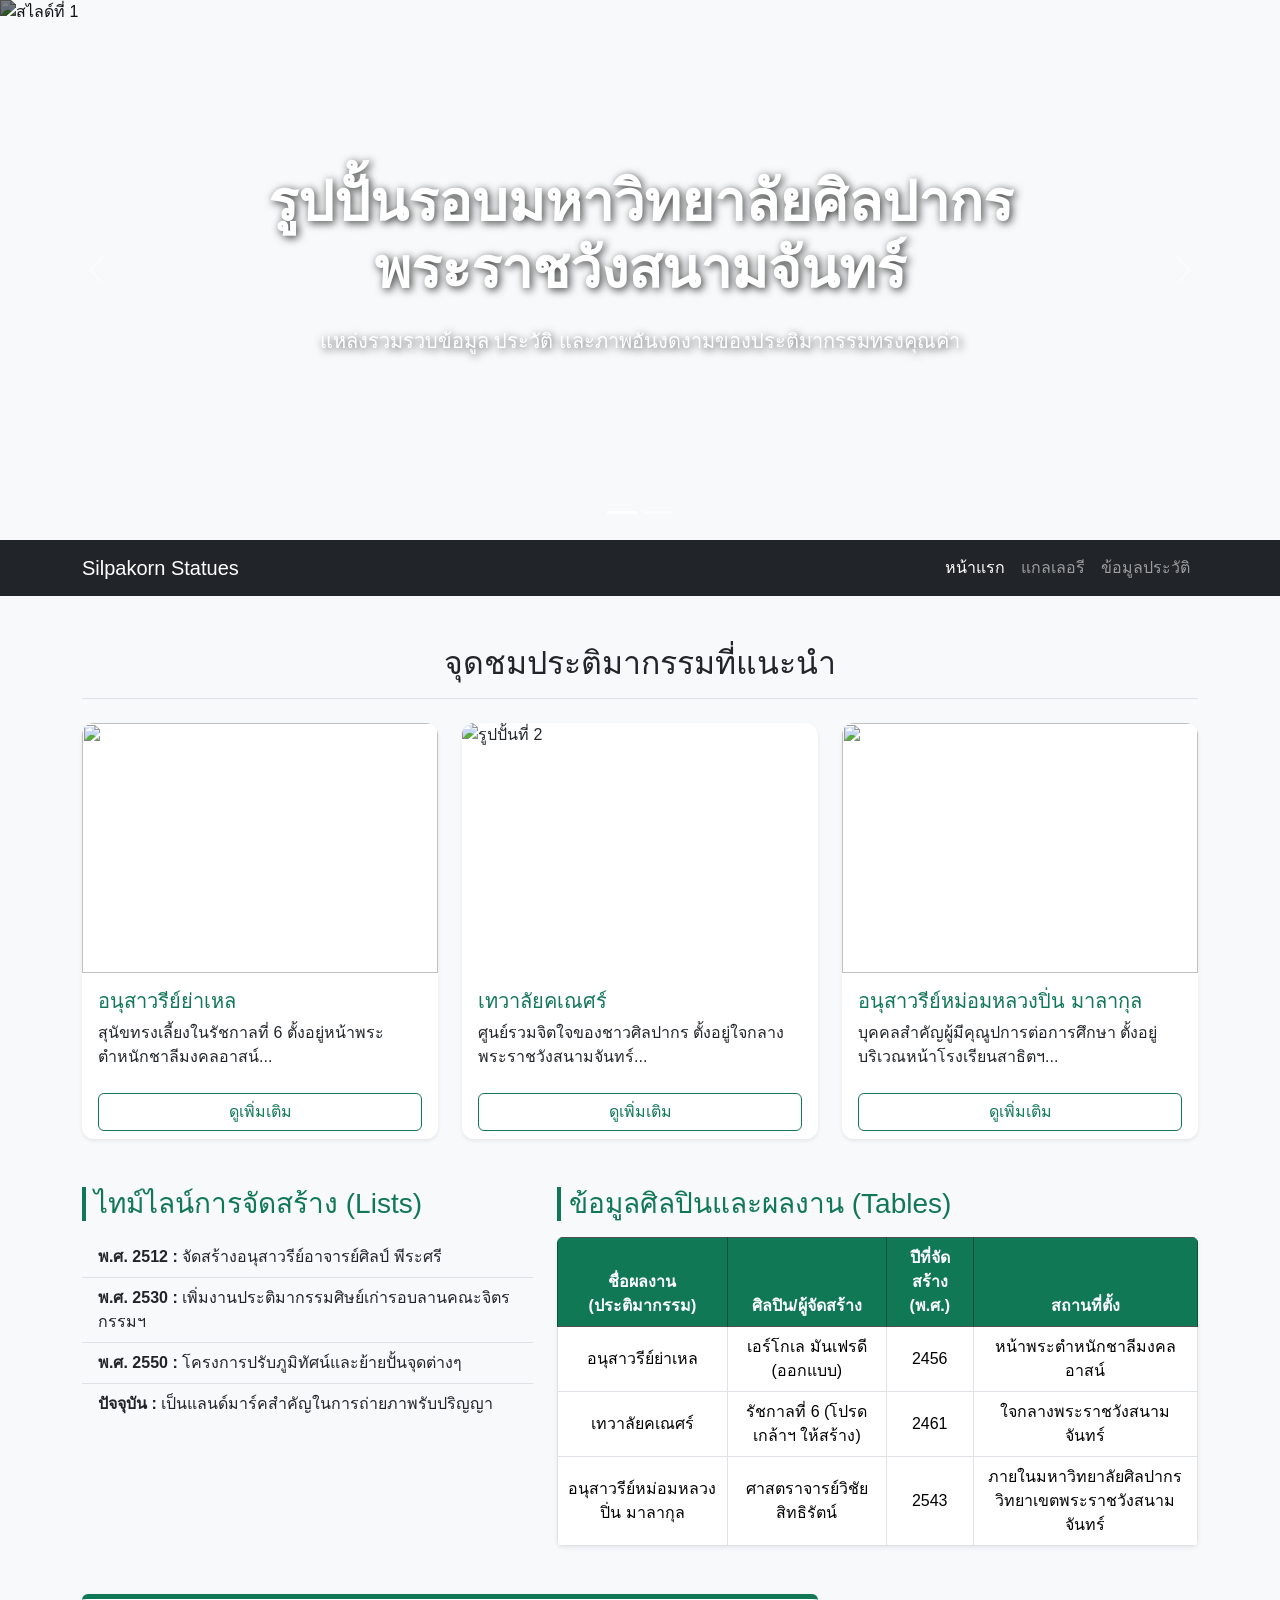
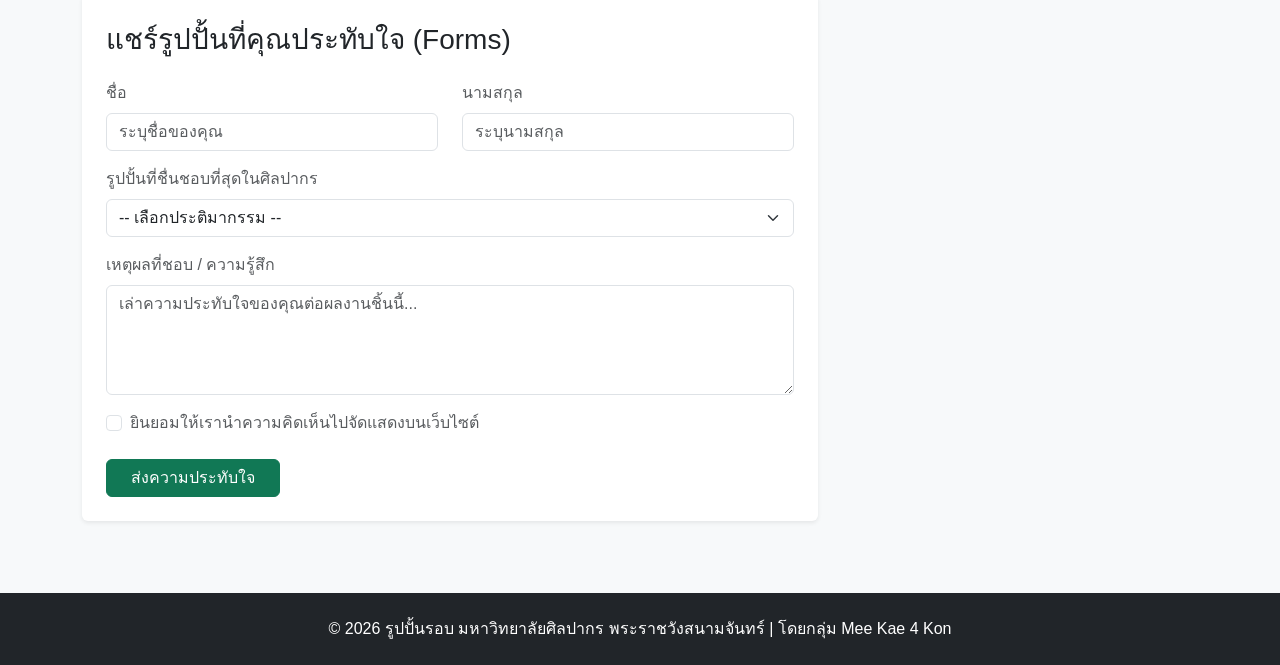
==== index.html @ 2ba01985 "Add files via upload" ====
<!DOCTYPE html>
                <html lang="th">
                <head>
                    <meta charset="UTF-8">
                    <meta name="viewport" content="width=device-width, initial-scale=1.0">
                    <title>รูปปั้นและประติมากรรมรอบมหาวิทยาลัยศิลปากร พระราชวังสนามจันทร์</title>
                    <link href="https://cdn.jsdelivr.net/npm/bootstrap@5.3.0/dist/css/bootstrap.min.css" rel="stylesheet">
                    <link rel="stylesheet" href="./css/style.css">
                </head>
                <body>

    <header class="hero-section">
        <div id="heroCarousel" class="carousel slide" data-bs-ride="carousel">
            <div class="carousel-indicators">
                <button type="button" data-bs-target="#heroCarousel" data-bs-slide-to="0" class="active" aria-current="true" aria-label="Slide 1"></button>
                <button type="button" data-bs-target="#heroCarousel" data-bs-slide-to="1" aria-label="Slide 2"></button>
            </div>
            <div class="carousel-inner">
                <div class="carousel-item active">
                    <img src="https://dev-app-bdt.su.ac.th/suadmin/assets/f7f8050e-ae4e-455f-9e15-f26399876c33" class="d-block w-100 hero-image" alt="สไลด์ที่ 1">
                    <div class="carousel-caption d-flex flex-column justify-content-center h-100">
                        <h1 class="display-4 fw-bold">รูปปั้นรอบมหาวิทยาลัยศิลปากร พระราชวังสนามจันทร์</h1>
                        <p class="lead mt-3">แหล่งรวมรวบข้อมูล ประวัติ และภาพอันงดงามของประติมากรรมทรงคุณค่า</p>
                    </div>
                </div>
                <div class="carousel-item">
                    <img src="https://dev-app-bdt.su.ac.th/suadmin/assets/13a26759-aa99-410a-9fe4-fd52c1cd1e56" class="d-block w-100 hero-image" alt="สไลด์ที่ 2">
                    <div class="carousel-caption d-flex flex-column justify-content-center h-100">
                        <h1 class="display-4 fw-bold">ประติมากรรมอันทรงคุณค่า</h1>
                        <p class="lead mt-3">ศูนย์รวมจิตใจและศิลปะที่สวยงามผ่านกาลเวลา</p>
                    </div>
                </div>
            </div>
            <button class="carousel-control-prev" type="button" data-bs-target="#heroCarousel" data-bs-slide="prev">
                <span class="carousel-control-prev-icon" aria-hidden="true"></span>
                <span class="visually-hidden">ก่อนหน้า</span>
            </button>
            <button class="carousel-control-next" type="button" data-bs-target="#heroCarousel" data-bs-slide="next">
                <span class="carousel-control-next-icon" aria-hidden="true"></span>
                <span class="visually-hidden">ถัดไป</span>
            </button>
        </div>
    </header>
                    <nav class="navbar navbar-expand-lg navbar-dark bg-dark sticky-top">

                        <div class="container">
                            <a class="navbar-brand" href="#">Silpakorn Statues</a>
                            <button class="navbar-toggler" type="button" data-bs-toggle="collapse" data-bs-toggle="navbarNav">
                                <span class="navbar-toggler-icon"></span>
                            </button>
                            <div class="collapse navbar-collapse" id="navbarNav">
                                <ul class="navbar-nav ms-auto">
                                    <li class="nav-item"><a class="nav-link active" href="#">หน้าแรก</a></li>
                                    <li class="nav-item"><a class="nav-link" href="#gallery">แกลเลอรี</a></li>
                                    <li class="nav-item"><a class="nav-link" href="#info">ข้อมูลประวัติ</a></li>
                                </ul>
                            </div>
                        </div>
                    </nav>

                    <main class="container my-5">   
                        <section id="gallery" class="mb-5">                          
                            <h2 class="text-center border-bottom pb-3 mb-4">จุดชมประติมากรรมที่แนะนำ</h2>
                            <div class="row g-4">
                                <article class="col-md-4">
                                    <div class="card h-100 shadow-sm">
                                        <img src="https://image.dogilike.com/shareimg/contentimg/2016/meaw/%E0%B9%80%E0%B8%A3%E0%B8%B7%E0%B9%88%E0%B8%AD%E0%B8%87%E0%B8%99%E0%B9%88%E0%B8%B2%E0%B8%A3%E0%B8%B9%E0%B9%89/K5/o_1a3l6fi0cqpvedt19sb1sig133d7.jpg"
                                            class="card-img-top" >
                                        <div class="card-body">
                                            <h5 class="card-title text-success">อนุสาวรีย์ย่าเหล</h5>
                                            <p class="card-text">สุนัขทรงเลี้ยงในรัชกาลที่ 6 ตั้งอยู่หน้าพระตำหนักชาลีมงคลอาสน์...</p>
                                        </div>
                                        <div class="card-footer bg-transparent border-top-0">
                                            <a href="./page/yele.html" class="btn btn-outline-success w-100">ดูเพิ่มเติม</a>
                                        </div>
                                    </div>
                                </article>

                                <article class="col-md-4">
                                    <div class="card h-100 shadow-sm">
                <img src="https://sompattanakongdee.wordpress.com/wp-content/uploads/2015/01/tt540180df1eedb.jpg"
                    class="card-img-top" alt="รูปปั้นที่ 2">
                                        <div class="card-body">
                                                        <h5 class="card-title text-success">เทวาลัยคเณศร์</h5>
                                            <p class="card-text">ศูนย์รวมจิตใจของชาวศิลปากร ตั้งอยู่ใจกลางพระราชวังสนามจันทร์...</p>
                                        </div>
                                        <div class="card-footer bg-transparent border-top-0">
                                            <a href="../webtech/page/teva.html" class="btn btn-outline-success w-100">ดูเพิ่มเติม</a>
                                        </div>
                                    </div>
                                </article>
                                <article class="col-md-4">
                                    <div class="card h-100 shadow-sm">
                                        <img src="https://snc.lib.su.ac.th/snclibblog/wp-content/uploads/2013/08/DSCF1757.jpg"
                                            class="card-img-top">
                                        <div class="card-body">
                                            <h5 class="card-title text-success">อนุสาวรีย์หม่อมหลวงปิ่น มาลากุล</h5>
                                            <p class="card-text">บุคคลสำคัญผู้มีคุณูปการต่อการศึกษา ตั้งอยู่บริเวณหน้าโรงเรียนสาธิตฯ...
                                            </p>
                                        </div>
                                        <div class="card-footer bg-transparent border-top-0">
                                            <a href="../webtech/page/page3.html" class="btn btn-outline-success w-100">ดูเพิ่มเติม</a>
                                        </div>
                                    </div>
                                </article>
                            </div>
                        </section>
                        <section id="info" class="mb-5">
                            <div class="row">

                                <div class="col-lg-5 mb-4 mb-lg-0">
                                    <h3 class="text-success border-start border-4 border-success ps-2">ไทม์ไลน์การจัดสร้าง (Lists)</h3>
                                    <ul class="list-group list-group-flush mt-3">
                                        <li class="list-group-item bg-transparent">
                                            <strong>พ.ศ. 2512 :</strong> จัดสร้างอนุสาวรีย์อาจารย์ศิลป์ พีระศรี
                                        </li>
                                        <li class="list-group-item bg-transparent">
                                            <strong>พ.ศ. 2530 :</strong> เพิ่มงานประติมากรรมศิษย์เก่ารอบลานคณะจิตรกรรมฯ
                                        </li>
                                        <li class="list-group-item bg-transparent">
                                            <strong>พ.ศ. 2550 :</strong> โครงการปรับภูมิทัศน์และย้ายปั้นจุดต่างๆ
                                        </li>
                                        <li class="list-group-item bg-transparent">
                                            <strong>ปัจจุบัน :</strong> เป็นแลนด์มาร์คสำคัญในการถ่ายภาพรับปริญญา
                                        </li>
                                    </ul>
                                </div>
                                <div class="col-lg-7">
                                    <h3 class="text-success border-start border-4 border-success ps-2">ข้อมูลศิลปินและผลงาน (Tables)
                                    </h3>
                                    <div class="table-responsive mt-3 shadow-sm rounded">
                                        <table class="table table-hover table-bordered mb-0 align-middle text-center">
                                            <thead class="table-dark">
                                                <tr>
                                                    <th>ชื่อผลงาน (ประติมากรรม)</th>
                                                    <th>ศิลปิน/ผู้จัดสร้าง</th>
                                                    <th>ปีที่จัดสร้าง (พ.ศ.)</th>
                                                    <th>สถานที่ตั้ง</th>
                                                </tr>
                                            </thead>
                                            <tbody>
                                                <tr>
                                                    <td>อนุสาวรีย์ย่าเหล</td>
                                                    <td>เอร์โกเล มันเฟรดี (ออกแบบ)</td>
                                                    <td>2456</td>
                                                    <td>หน้าพระตำหนักชาลีมงคลอาสน์</td>
                                                </tr>
                                                <tr>
                                                    <td>เทวาลัยคเณศร์</td>
                                                    <td>รัชกาลที่ 6 (โปรดเกล้าฯ ให้สร้าง)</td>
                                                    <td>2461</td>
                                                    <td>ใจกลางพระราชวังสนามจันทร์</td>
                                                </tr>
                                                <tr>
                                                    <td>อนุสาวรีย์หม่อมหลวงปิ่น มาลากุล</td>
                                                    <td>ศาสตราจารย์วิชัย สิทธิรัตน์</td>
                                                    <td>2543</td>
                                                    <td>ภายในมหาวิทยาลัยศิลปากร วิทยาเขตพระราชวังสนามจันทร์</td>
                                                </tr>
                                            </tbody>
                                        </table>
                                    </div>
                                </div>
                            </div>
                        </section>
                        <div class="row">
                            <div class="col-md-8 mb-4">
                                <section id="contact" class="p-4 bg-white rounded shadow-sm border-top border-5 border-success">
                                    <h3 class="mb-4">แชร์รูปปั้นที่คุณประทับใจ (Forms)</h3>
                                    <form action="success.html" method="GET">
                                        <div class="row">
                                            <div class="col-md-6 mb-3">
                                                <label for="firstName" class="form-label text-muted">ชื่อ</label>
                                                <input type="text" class="form-control" id="firstName" placeholder="ระบุชื่อของคุณ"
                                                    required>
                                            </div>
                                            <div class="col-md-6 mb-3">
                                                <label for="lastName" class="form-label text-muted">นามสกุล</label>
                                                <input type="text" class="form-control" id="lastName" placeholder="ระบุนามสกุล">
                                            </div>
                                        </div>

                                        <div class="mb-3">
                                            <label for="favStatue"
                                                class="form-label text-muted">รูปปั้นที่ชื่นชอบที่สุดในศิลปากร</label>
                                            <select class="form-select" id="favStatue">
                                                <option value="" selected disabled>-- เลือกประติมากรรม --</option>
                                                <option value="1">อนุสาวรีย์ย่าเหล</option>
                                                <option value="2">เทวาลัยคเณศร์</option>
                                                <option value="3">อนุสาวรีย์หม่อมหลวงปิ่น มาลากุล</option>
                                                <option value="other">อื่นๆ</option>
                                            </select>
                                        </div>

                                        <div class="mb-3">
                                            <label for="comments" class="form-label text-muted">เหตุผลที่ชอบ / ความรู้สึก</label>
                                            <textarea class="form-control" id="comments" rows="4"
                                                placeholder="เล่าความประทับใจของคุณต่อผลงานชิ้นนี้..."></textarea>
                                        </div>
                                        <div class="form-check mb-4">
                                            <input class="form-check-input" type="checkbox" value="" id="consentCheck" required>
                                            <label class="form-check-label text-muted" for="consentCheck">
                                                ยินยอมให้เรานำความคิดเห็นไปจัดแสดงบนเว็บไซต์
                                            </label>
                                        </div>
                                        <button type="submit" class="btn btn-success px-4">ส่งความประทับใจ</button>
                                    </form>
                                </section>
                            </div>
                            <aside class="col-md-4 mb-4">
                            </aside>

                        </div>

                    </main>
                    <footer class="bg-dark text-white text-center py-4 mt-5">
                        <div class="container">
                            <p class="mb-0">&copy; 2026 รูปปั้นรอบ มหาวิทยาลัยศิลปากร พระราชวังสนามจันทร์ | โดยกลุ่ม Mee Kae 4 Kon</p>
                        </div>
                    </footer>
                    <script src="https://cdn.jsdelivr.net/npm/bootstrap@5.3.0/dist/js/bootstrap.bundle.min.js"></script>
                </body>

                </html>
---- css/style.css ----
@import url('https://fonts.googleapis.com/css2?family=Prompt:ital,wght@0,100;0,200;0,300;0,400;0,500;0,600;0,700;0,800;0,900;1,100;1,200;1,300;1,400;1,500;1,600;1,700;1,800;1,900&display=swap');

body {
    font-family: 'Sarabun', sans-serif;
    background-color: #f7f9fa;
}

.hero-section {
    position: relative;
    padding: 0;
}

.hero-image {
    height: 60vh;
    min-height: 400px;
    object-fit: cover;
    filter: brightness(0.5);
}
.hero-section .carousel-caption {
    bottom: 0;
    top: 0;
    text-shadow: 2px 2px 8px rgba(0,0,0,0.8);
}

.card {
    transition: transform 0.3s ease-in-out, box-shadow 0.3s ease-in-out;
    border: none;
    border-radius: 12px;
    overflow: hidden;
}
.card:hover {
    transform: translateY(-8px);
    box-shadow: 0 15px 30px rgba(0, 0, 0, 0.15) !important;
}
.card-img-top {
    height: 250px;
    object-fit: cover;
}
.text-success {
    color: #117855 !important;
}

.bg-success {
    background-color: #117855 !important;
}

.btn-success {
    background-color: #117855;
    border-color: #117855;
}

.btn-success:hover {
    background-color: #0b5139;
    border-color: #0b5139;
}

.btn-outline-success {
    color: #117855;
    border-color: #117855;
}

.btn-outline-success:hover {
    background-color: #117855;
    color: #ffffff;
}

.border-success {
    border-color: #117855 !important;
}
.table-dark th {
    background-color: #117855 !important;
    border-color: #0b5139 !important;
}
aside>div {
    background-blend-mode: multiply;
}
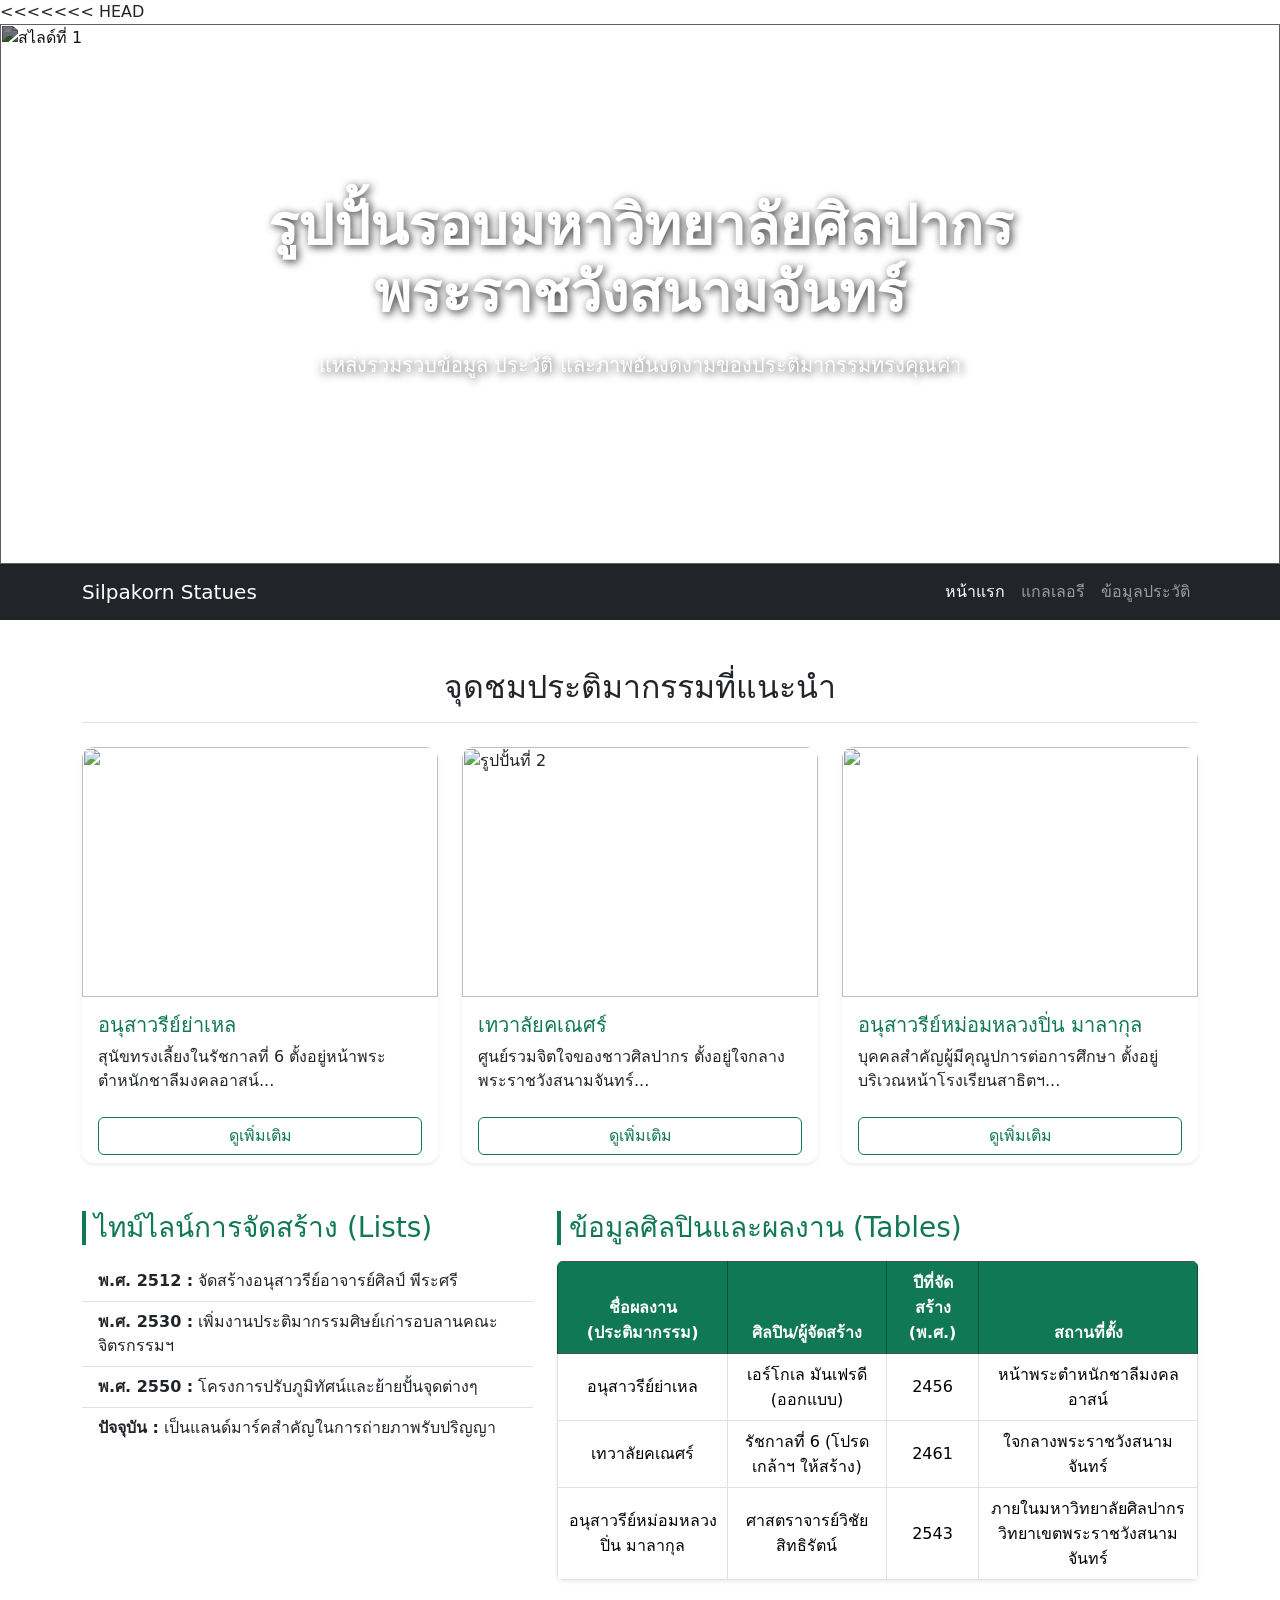
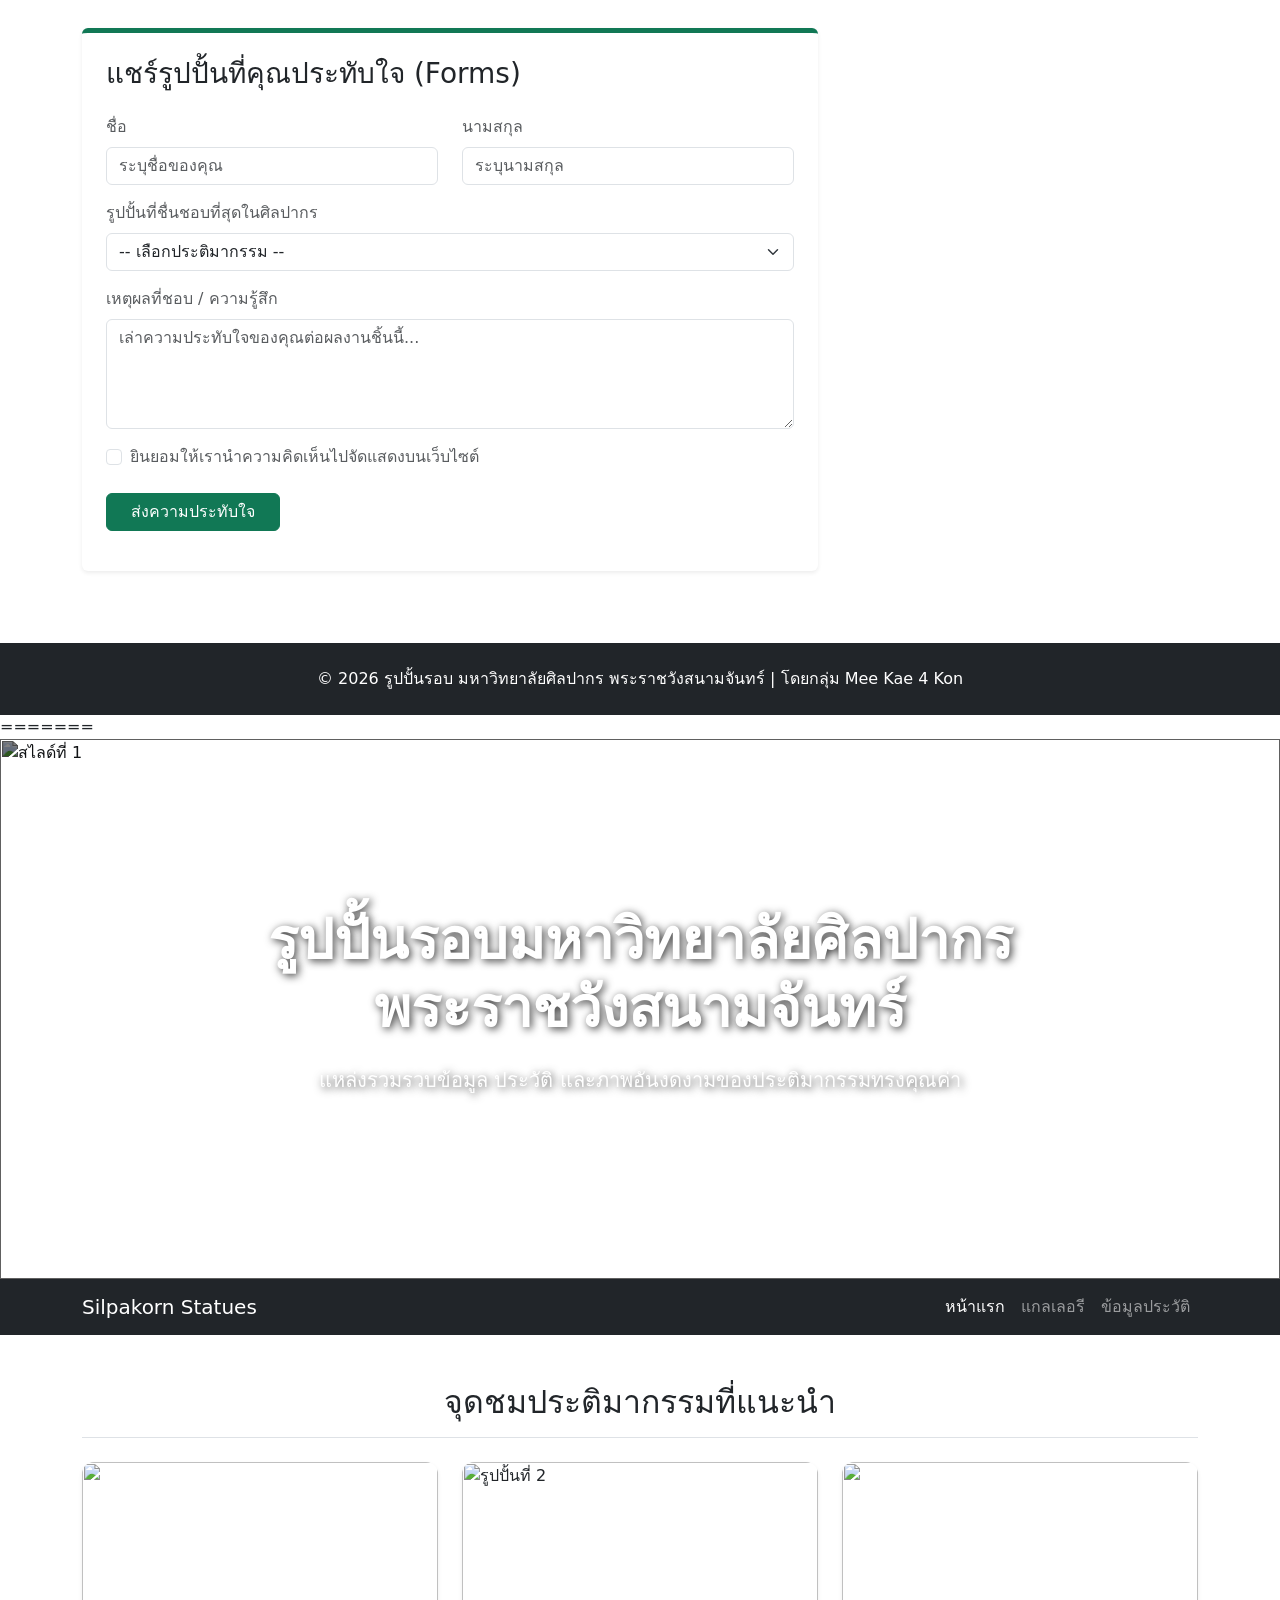
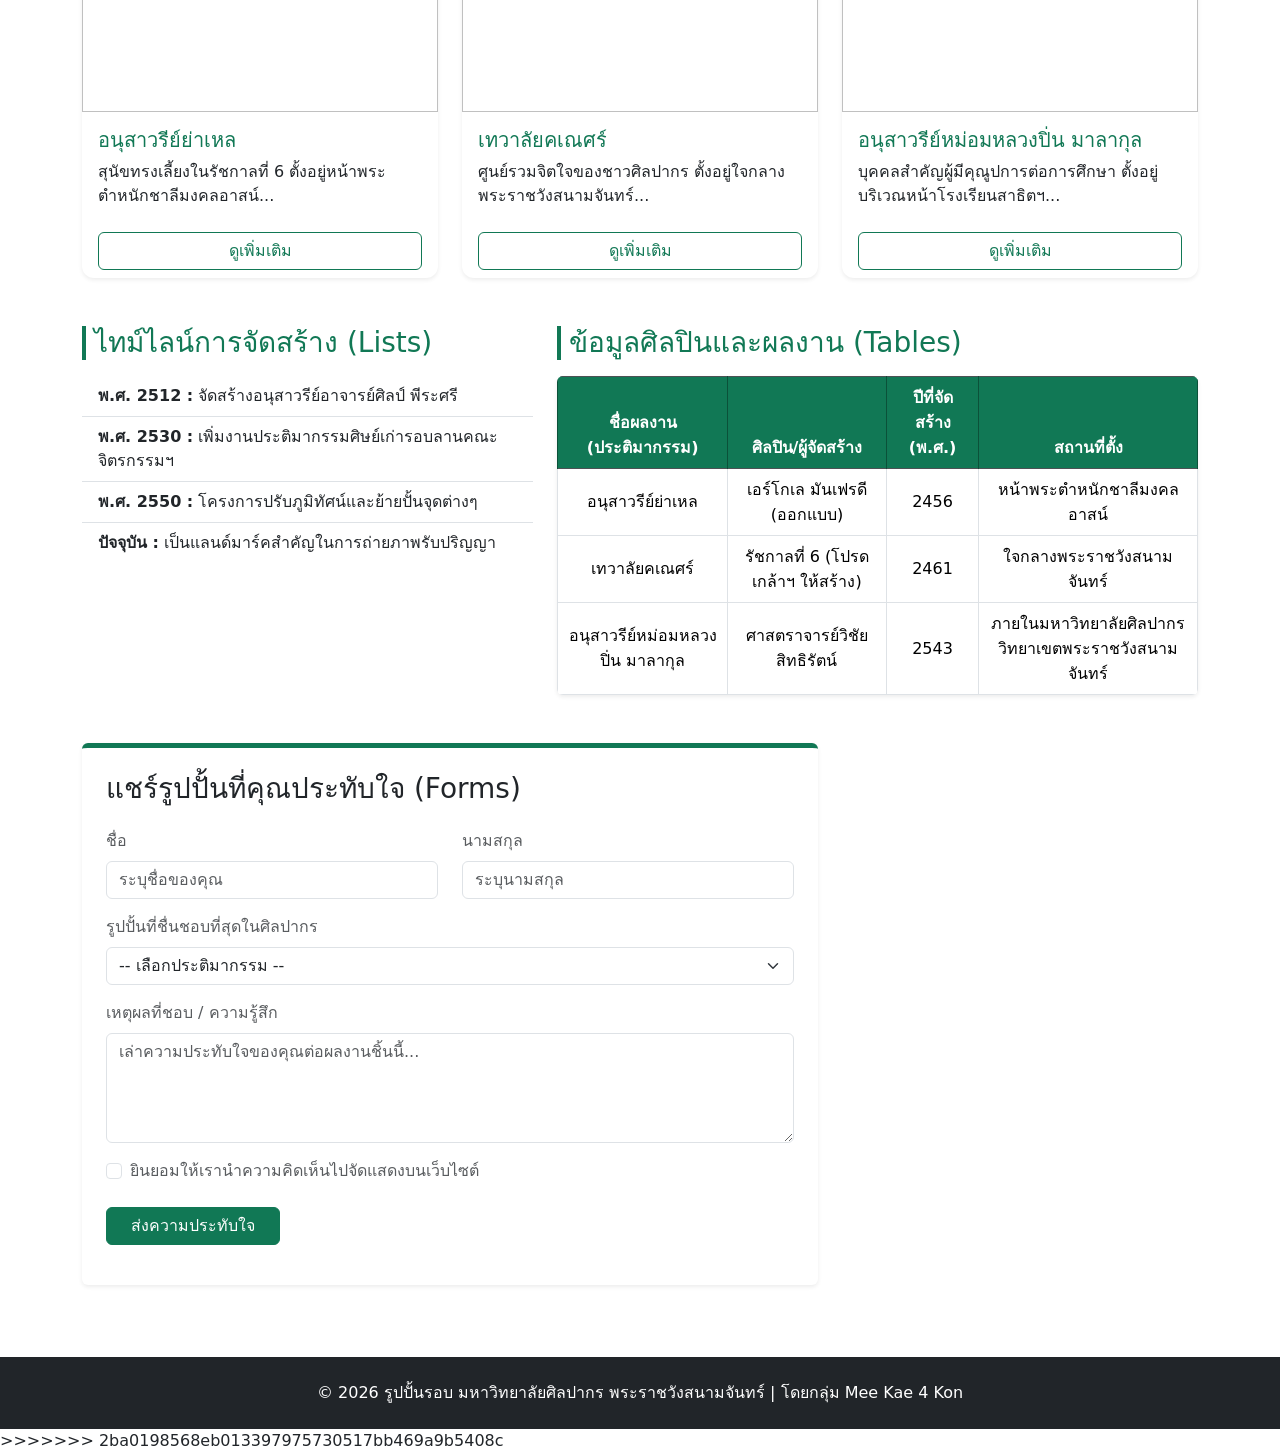
==== commit 3b04cce3: "Add files via upload" ====
--- a/index.html
+++ b/index.html
@@ -1,3 +1,224 @@
+<<<<<<< HEAD
+   <!DOCTYPE html>
+                <html lang="th">
+                <head>
+                    <meta charset="UTF-8">
+                    <meta name="viewport" content="width=device-width, initial-scale=1.0">
+                    <title>รูปปั้นและประติมากรรมรอบมหาวิทยาลัยศิลปากร พระราชวังสนามจันทร์</title>
+                    <link href="https://cdn.jsdelivr.net/npm/bootstrap@5.3.0/dist/css/bootstrap.min.css" rel="stylesheet">
+                    <link rel="stylesheet" href="./css/style.css">
+                </head>
+                <body>
+
+    <header class="hero-section">
+        <div id="heroCarousel" class="carousel slide" data-bs-ride="carousel">
+            <div class="carousel-indicators">
+                <button type="button" data-bs-target="#heroCarousel" data-bs-slide-to="0" class="active" aria-current="true" aria-label="Slide 1"></button>
+                <button type="button" data-bs-target="#heroCarousel" data-bs-slide-to="1" aria-label="Slide 2"></button>
+            </div>
+            <div class="carousel-inner">
+                <div class="carousel-item active">
+                    <img src="https://dev-app-bdt.su.ac.th/suadmin/assets/f7f8050e-ae4e-455f-9e15-f26399876c33" class="d-block w-100 hero-image" alt="สไลด์ที่ 1">
+                    <div class="carousel-caption d-flex flex-column justify-content-center h-100">
+                        <h1 class="display-4 fw-bold">รูปปั้นรอบมหาวิทยาลัยศิลปากร พระราชวังสนามจันทร์</h1>
+                        <p class="lead mt-3">แหล่งรวมรวบข้อมูล ประวัติ และภาพอันงดงามของประติมากรรมทรงคุณค่า</p>
+                    </div>
+                </div>
+                <div class="carousel-item">
+                    <img src="https://dev-app-bdt.su.ac.th/suadmin/assets/13a26759-aa99-410a-9fe4-fd52c1cd1e56" class="d-block w-100 hero-image" alt="สไลด์ที่ 2">
+                    <div class="carousel-caption d-flex flex-column justify-content-center h-100">
+                        <h1 class="display-4 fw-bold">ประติมากรรมอันทรงคุณค่า</h1>
+                        <p class="lead mt-3">ศูนย์รวมจิตใจและศิลปะที่สวยงามผ่านกาลเวลา</p>
+                    </div>
+                </div>
+            </div>
+            <button class="carousel-control-prev" type="button" data-bs-target="#heroCarousel" data-bs-slide="prev">
+                <span class="carousel-control-prev-icon" aria-hidden="true"></span>
+                <span class="visually-hidden">ก่อนหน้า</span>
+            </button>
+            <button class="carousel-control-next" type="button" data-bs-target="#heroCarousel" data-bs-slide="next">
+                <span class="carousel-control-next-icon" aria-hidden="true"></span>
+                <span class="visually-hidden">ถัดไป</span>
+            </button>
+        </div>
+    </header>
+                    <nav class="navbar navbar-expand-lg navbar-dark bg-dark sticky-top">
+
+                        <div class="container">
+                            <a class="navbar-brand" href="#">Silpakorn Statues</a>
+                            <button class="navbar-toggler" type="button" data-bs-toggle="collapse" data-bs-toggle="navbarNav">
+                                <span class="navbar-toggler-icon"></span>
+                            </button>
+                            <div class="collapse navbar-collapse" id="navbarNav">
+                                <ul class="navbar-nav ms-auto">
+                                    <li class="nav-item"><a class="nav-link active" href="#">หน้าแรก</a></li>
+                                    <li class="nav-item"><a class="nav-link" href="#gallery">แกลเลอรี</a></li>
+                                    <li class="nav-item"><a class="nav-link" href="#info">ข้อมูลประวัติ</a></li>
+                                </ul>
+                            </div>
+                        </div>
+                    </nav>
+
+                    <main class="container my-5">   
+                        <section id="gallery" class="mb-5">                          
+                            <h2 class="text-center border-bottom pb-3 mb-4">จุดชมประติมากรรมที่แนะนำ</h2>
+                            <div class="row g-4">
+                                <article class="col-md-4">
+                                    <div class="card h-100 shadow-sm">
+                                        <img src="https://image.dogilike.com/shareimg/contentimg/2016/meaw/%E0%B9%80%E0%B8%A3%E0%B8%B7%E0%B9%88%E0%B8%AD%E0%B8%87%E0%B8%99%E0%B9%88%E0%B8%B2%E0%B8%A3%E0%B8%B9%E0%B9%89/K5/o_1a3l6fi0cqpvedt19sb1sig133d7.jpg"
+                                            class="card-img-top" >
+                                        <div class="card-body">
+                                            <h5 class="card-title text-success">อนุสาวรีย์ย่าเหล</h5>
+                                            <p class="card-text">สุนัขทรงเลี้ยงในรัชกาลที่ 6 ตั้งอยู่หน้าพระตำหนักชาลีมงคลอาสน์...</p>
+                                        </div>
+                                        <div class="card-footer bg-transparent border-top-0">
+                                            <a href="./page/yele.html" class="btn btn-outline-success w-100">ดูเพิ่มเติม</a>
+                                        </div>
+                                    </div>
+                                </article>
+
+                                <article class="col-md-4">
+                                    <div class="card h-100 shadow-sm">
+                <img src="https://sompattanakongdee.wordpress.com/wp-content/uploads/2015/01/tt540180df1eedb.jpg"
+                    class="card-img-top" alt="รูปปั้นที่ 2">
+                                        <div class="card-body">
+                                                        <h5 class="card-title text-success">เทวาลัยคเณศร์</h5>
+                                            <p class="card-text">ศูนย์รวมจิตใจของชาวศิลปากร ตั้งอยู่ใจกลางพระราชวังสนามจันทร์...</p>
+                                        </div>
+                                        <div class="card-footer bg-transparent border-top-0">
+                                            <a href="https://nomklao680710805.vercel.app/" class="btn btn-outline-success w-100">ดูเพิ่มเติม</a>
+                                        </div>
+                                    </div>
+                                </article>
+                                <article class="col-md-4">
+                                    <div class="card h-100 shadow-sm">
+                                        <img src="https://snc.lib.su.ac.th/snclibblog/wp-content/uploads/2013/08/DSCF1757.jpg"
+                                            class="card-img-top">
+                                        <div class="card-body">
+                                            <h5 class="card-title text-success">อนุสาวรีย์หม่อมหลวงปิ่น มาลากุล</h5>
+                                            <p class="card-text">บุคคลสำคัญผู้มีคุณูปการต่อการศึกษา ตั้งอยู่บริเวณหน้าโรงเรียนสาธิตฯ...
+                                            </p>
+                                        </div>
+                                        <div class="card-footer bg-transparent border-top-0">
+                                            <a href="https://chitsanu.vercel.app/page/page3.html" class="btn btn-outline-success w-100">ดูเพิ่มเติม</a>
+                                        </div>
+                                    </div>
+                                </article>
+                            </div>
+                        </section>
+                        <section id="info" class="mb-5">
+                            <div class="row">
+
+                                <div class="col-lg-5 mb-4 mb-lg-0">
+                                    <h3 class="text-success border-start border-4 border-success ps-2">ไทม์ไลน์การจัดสร้าง (Lists)</h3>
+                                    <ul class="list-group list-group-flush mt-3">
+                                        <li class="list-group-item bg-transparent">
+                                            <strong>พ.ศ. 2512 :</strong> จัดสร้างอนุสาวรีย์อาจารย์ศิลป์ พีระศรี
+                                        </li>
+                                        <li class="list-group-item bg-transparent">
+                                            <strong>พ.ศ. 2530 :</strong> เพิ่มงานประติมากรรมศิษย์เก่ารอบลานคณะจิตรกรรมฯ
+                                        </li>
+                                        <li class="list-group-item bg-transparent">
+                                            <strong>พ.ศ. 2550 :</strong> โครงการปรับภูมิทัศน์และย้ายปั้นจุดต่างๆ
+                                        </li>
+                                        <li class="list-group-item bg-transparent">
+                                            <strong>ปัจจุบัน :</strong> เป็นแลนด์มาร์คสำคัญในการถ่ายภาพรับปริญญา
+                                        </li>
+                                    </ul>
+                                </div>
+                                <div class="col-lg-7">
+                                    <h3 class="text-success border-start border-4 border-success ps-2">ข้อมูลศิลปินและผลงาน (Tables)
+                                    </h3>
+                                    <div class="table-responsive mt-3 shadow-sm rounded">
+                                        <table class="table table-hover table-bordered mb-0 align-middle text-center">
+                                            <thead class="table-dark">
+                                                <tr>
+                                                    <th>ชื่อผลงาน (ประติมากรรม)</th>
+                                                    <th>ศิลปิน/ผู้จัดสร้าง</th>
+                                                    <th>ปีที่จัดสร้าง (พ.ศ.)</th>
+                                                    <th>สถานที่ตั้ง</th>
+                                                </tr>
+                                            </thead>
+                                            <tbody>
+                                                <tr>
+                                                    <td>อนุสาวรีย์ย่าเหล</td>
+                                                    <td>เอร์โกเล มันเฟรดี (ออกแบบ)</td>
+                                                    <td>2456</td>
+                                                    <td>หน้าพระตำหนักชาลีมงคลอาสน์</td>
+                                                </tr>
+                                                <tr>
+                                                    <td>เทวาลัยคเณศร์</td>
+                                                    <td>รัชกาลที่ 6 (โปรดเกล้าฯ ให้สร้าง)</td>
+                                                    <td>2461</td>
+                                                    <td>ใจกลางพระราชวังสนามจันทร์</td>
+                                                </tr>
+                                                <tr>
+                                                    <td>อนุสาวรีย์หม่อมหลวงปิ่น มาลากุล</td>
+                                                    <td>ศาสตราจารย์วิชัย สิทธิรัตน์</td>
+                                                    <td>2543</td>
+                                                    <td>ภายในมหาวิทยาลัยศิลปากร วิทยาเขตพระราชวังสนามจันทร์</td>
+                                                </tr>
+                                            </tbody>
+                                        </table>
+                                    </div>
+                                </div>
+                            </div>
+                        </section>
+                        <div class="row">
+                            <div class="col-md-8 mb-4">
+                                <section id="contact" class="p-4 bg-white rounded shadow-sm border-top border-5 border-success">
+                                    <h3 class="mb-4">แชร์รูปปั้นที่คุณประทับใจ (Forms)</h3>
+                                    <form action="https://680710192.vercel.app/success.html?" method="GET">
+                                        <div class="row">
+                                            <div class="col-md-6 mb-3">
+                                                <label for="firstName" class="form-label text-muted">ชื่อ</label>
+                                                <input type="text" class="form-control" id="firstName" placeholder="ระบุชื่อของคุณ"
+                                                    required>
+                                            </div>
+                                            <div class="col-md-6 mb-3">
+                                                <label for="lastName" class="form-label text-muted">นามสกุล</label>
+                                                <input type="text" class="form-control" id="lastName" placeholder="ระบุนามสกุล">
+                                            </div>
+                                        </div>
+
+                                        <div class="mb-3">
+                                            <label for="favStatue"
+                                                class="form-label text-muted">รูปปั้นที่ชื่นชอบที่สุดในศิลปากร</label>
+                                            <select class="form-select" id="favStatue">
+                                                <option value="" selected disabled>-- เลือกประติมากรรม --</option>
+                                                <option value="1">อนุสาวรีย์ย่าเหล</option>
+                                                <option value="2">เทวาลัยคเณศร์</option>
+                                                <option value="3">อนุสาวรีย์หม่อมหลวงปิ่น มาลากุล</option>
+                                                <option value="other">อื่นๆ</option>
+                                            </select>
+                                        </div>
+                                        <div class="mb-3">
+                                            <label for="comments" class="form-label text-muted">เหตุผลที่ชอบ / ความรู้สึก</label>
+                                            <textarea class="form-control" id="comments" rows="4"
+                                                placeholder="เล่าความประทับใจของคุณต่อผลงานชิ้นนี้..."></textarea>
+                                        </div>
+                                        <div class="form-check mb-4">
+                                            <input class="form-check-input" type="checkbox" value="" id="consentCheck" required>
+                                            <label class="form-check-label text-muted" for="consentCheck">
+                                                ยินยอมให้เรานำความคิดเห็นไปจัดแสดงบนเว็บไซต์
+                                            </label>
+                                        </div>
+                                        <button type="submit" class="btn btn-success px-4">ส่งความประทับใจ</button>
+                                    </form>
+                                </section>
+                            </div>
+                            <aside class="col-md-4 mb-4">
+                            </aside>
+                        </div>
+                    </main>
+                    <footer class="bg-dark text-white text-center py-4 mt-5">
+                        <div class="container">
+                            <p class="mb-0">&copy; 2026 รูปปั้นรอบ มหาวิทยาลัยศิลปากร พระราชวังสนามจันทร์ | โดยกลุ่ม Mee Kae 4 Kon</p>
+                        </div>
+                    </footer>
+                    <script src="https://cdn.jsdelivr.net/npm/bootstrap@5.3.0/dist/js/bootstrap.bundle.min.js"></script>
+                </body>
+=======
    <!DOCTYPE html>
                 <html lang="th">
                 <head>
@@ -221,4 +442,5 @@
                     <script src="https://cdn.jsdelivr.net/npm/bootstrap@5.3.0/dist/js/bootstrap.bundle.min.js"></script>
                 </body>
 
+>>>>>>> 2ba0198568eb013397975730517bb469a9b5408c
                 </html>
--- a/css/style.css
+++ b/css/style.css
@@ -1,3 +1,80 @@
+<<<<<<< HEAD
+@import url('https://fonts.googleapis.com/css2?family=Prompt:ital,wght@0,100;0,200;0,300;0,400;0,500;0,600;0,700;0,800;0,900;1,100;1,200;1,300;1,400;1,500;1,600;1,700;1,800;1,900&display=swap');
+
+body {
+    font-family: 'Sarabun', sans-serif;
+    background-color: #f7f9fa;
+}
+
+.hero-section {
+    position: relative;
+    padding: 0;
+}
+
+.hero-image {
+    height: 60vh;
+    min-height: 400px;
+    object-fit: cover;
+    filter: brightness(0.5);
+}
+.hero-section .carousel-caption {
+    bottom: 0;
+    top: 0;
+    text-shadow: 2px 2px 8px rgba(0,0,0,0.8);
+}
+
+.card {
+    transition: transform 0.3s ease-in-out, box-shadow 0.3s ease-in-out;
+    border: none;
+    border-radius: 12px;
+    overflow: hidden;
+}
+.card:hover {
+    transform: translateY(-8px);
+    box-shadow: 0 15px 30px rgba(0, 0, 0, 0.15) !important;
+}
+.card-img-top {
+    height: 250px;
+    object-fit: cover;
+}
+.text-success {
+    color: #117855 !important;
+}
+
+.bg-success {
+    background-color: #117855 !important;
+}
+
+.btn-success {
+    background-color: #117855;
+    border-color: #117855;
+}
+
+.btn-success:hover {
+    background-color: #0b5139;
+    border-color: #0b5139;
+}
+
+.btn-outline-success {
+    color: #117855;
+    border-color: #117855;
+}
+
+.btn-outline-success:hover {
+    background-color: #117855;
+    color: #ffffff;
+}
+
+.border-success {
+    border-color: #117855 !important;
+}
+.table-dark th {
+    background-color: #117855 !important;
+    border-color: #0b5139 !important;
+}
+aside>div {
+    background-blend-mode: multiply;
+=======
 @import url('https://fonts.googleapis.com/css2?family=Prompt:ital,wght@0,100;0,200;0,300;0,400;0,500;0,600;0,700;0,800;0,900;1,100;1,200;1,300;1,400;1,500;1,600;1,700;1,800;1,900&display=swap');
 
 body {
@@ -73,4 +150,5 @@
 }
 aside>div {
     background-blend-mode: multiply;
+>>>>>>> 2ba0198568eb013397975730517bb469a9b5408c
 }
--- a/css/style.css
+++ b/css/style.css
@@ -1,3 +1,80 @@
+<<<<<<< HEAD
+@import url('https://fonts.googleapis.com/css2?family=Prompt:ital,wght@0,100;0,200;0,300;0,400;0,500;0,600;0,700;0,800;0,900;1,100;1,200;1,300;1,400;1,500;1,600;1,700;1,800;1,900&display=swap');
+
+body {
+    font-family: 'Sarabun', sans-serif;
+    background-color: #f7f9fa;
+}
+
+.hero-section {
+    position: relative;
+    padding: 0;
+}
+
+.hero-image {
+    height: 60vh;
+    min-height: 400px;
+    object-fit: cover;
+    filter: brightness(0.5);
+}
+.hero-section .carousel-caption {
+    bottom: 0;
+    top: 0;
+    text-shadow: 2px 2px 8px rgba(0,0,0,0.8);
+}
+
+.card {
+    transition: transform 0.3s ease-in-out, box-shadow 0.3s ease-in-out;
+    border: none;
+    border-radius: 12px;
+    overflow: hidden;
+}
+.card:hover {
+    transform: translateY(-8px);
+    box-shadow: 0 15px 30px rgba(0, 0, 0, 0.15) !important;
+}
+.card-img-top {
+    height: 250px;
+    object-fit: cover;
+}
+.text-success {
+    color: #117855 !important;
+}
+
+.bg-success {
+    background-color: #117855 !important;
+}
+
+.btn-success {
+    background-color: #117855;
+    border-color: #117855;
+}
+
+.btn-success:hover {
+    background-color: #0b5139;
+    border-color: #0b5139;
+}
+
+.btn-outline-success {
+    color: #117855;
+    border-color: #117855;
+}
+
+.btn-outline-success:hover {
+    background-color: #117855;
+    color: #ffffff;
+}
+
+.border-success {
+    border-color: #117855 !important;
+}
+.table-dark th {
+    background-color: #117855 !important;
+    border-color: #0b5139 !important;
+}
+aside>div {
+    background-blend-mode: multiply;
+=======
 @import url('https://fonts.googleapis.com/css2?family=Prompt:ital,wght@0,100;0,200;0,300;0,400;0,500;0,600;0,700;0,800;0,900;1,100;1,200;1,300;1,400;1,500;1,600;1,700;1,800;1,900&display=swap');
 
 body {
@@ -73,4 +150,5 @@
 }
 aside>div {
     background-blend-mode: multiply;
+>>>>>>> 2ba0198568eb013397975730517bb469a9b5408c
 }
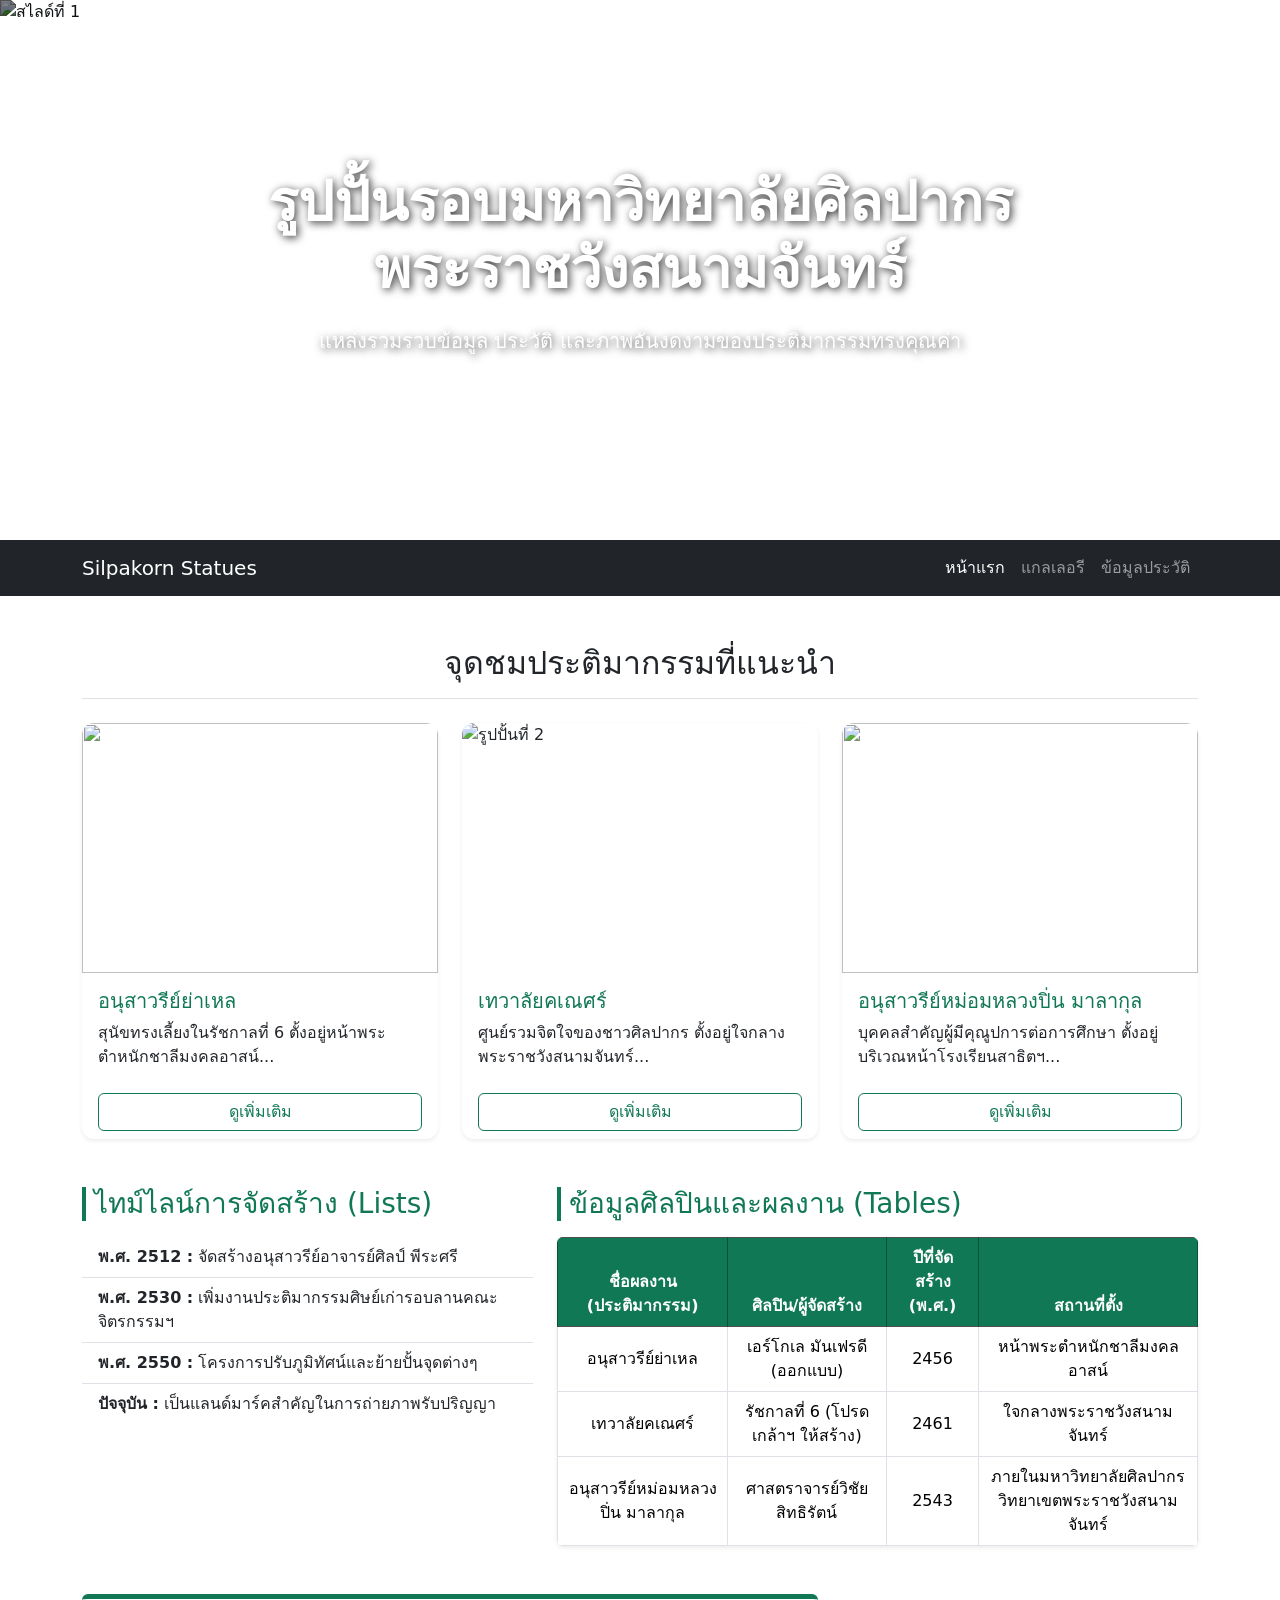
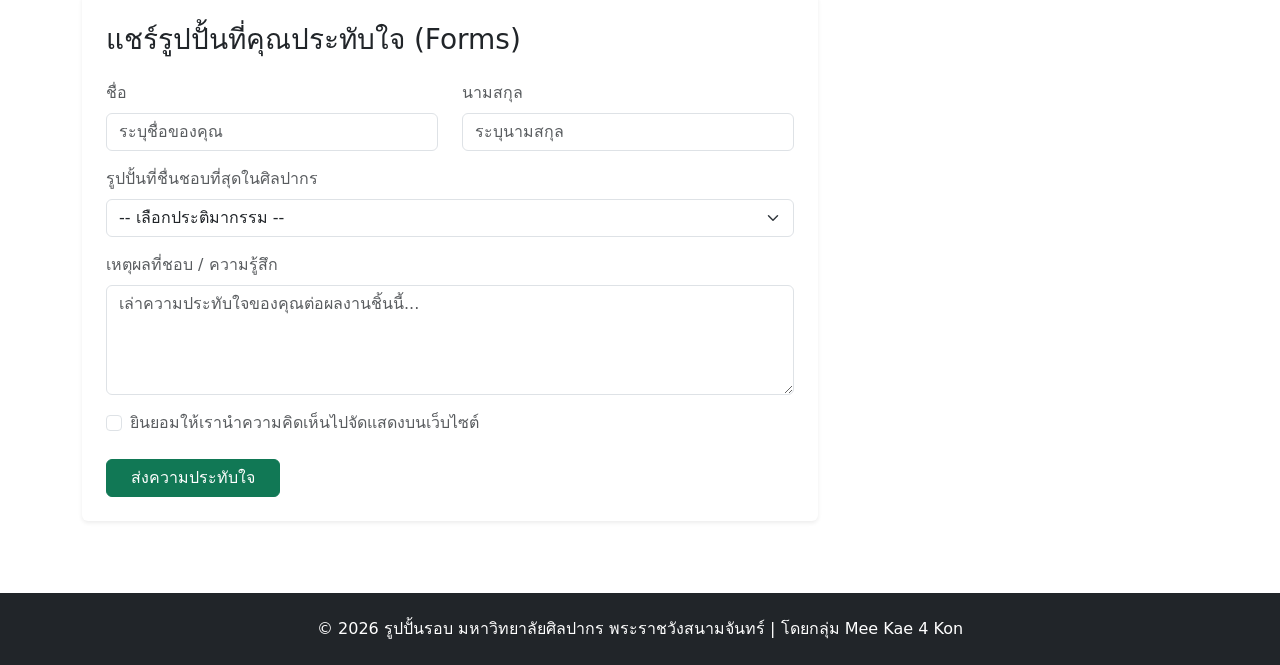
==== commit dd6d9133: "Update index.html" ====
--- a/index.html
+++ b/index.html
@@ -1,224 +1,3 @@
-<<<<<<< HEAD
-   <!DOCTYPE html>
-                <html lang="th">
-                <head>
-                    <meta charset="UTF-8">
-                    <meta name="viewport" content="width=device-width, initial-scale=1.0">
-                    <title>รูปปั้นและประติมากรรมรอบมหาวิทยาลัยศิลปากร พระราชวังสนามจันทร์</title>
-                    <link href="https://cdn.jsdelivr.net/npm/bootstrap@5.3.0/dist/css/bootstrap.min.css" rel="stylesheet">
-                    <link rel="stylesheet" href="./css/style.css">
-                </head>
-                <body>
-
-    <header class="hero-section">
-        <div id="heroCarousel" class="carousel slide" data-bs-ride="carousel">
-            <div class="carousel-indicators">
-                <button type="button" data-bs-target="#heroCarousel" data-bs-slide-to="0" class="active" aria-current="true" aria-label="Slide 1"></button>
-                <button type="button" data-bs-target="#heroCarousel" data-bs-slide-to="1" aria-label="Slide 2"></button>
-            </div>
-            <div class="carousel-inner">
-                <div class="carousel-item active">
-                    <img src="https://dev-app-bdt.su.ac.th/suadmin/assets/f7f8050e-ae4e-455f-9e15-f26399876c33" class="d-block w-100 hero-image" alt="สไลด์ที่ 1">
-                    <div class="carousel-caption d-flex flex-column justify-content-center h-100">
-                        <h1 class="display-4 fw-bold">รูปปั้นรอบมหาวิทยาลัยศิลปากร พระราชวังสนามจันทร์</h1>
-                        <p class="lead mt-3">แหล่งรวมรวบข้อมูล ประวัติ และภาพอันงดงามของประติมากรรมทรงคุณค่า</p>
-                    </div>
-                </div>
-                <div class="carousel-item">
-                    <img src="https://dev-app-bdt.su.ac.th/suadmin/assets/13a26759-aa99-410a-9fe4-fd52c1cd1e56" class="d-block w-100 hero-image" alt="สไลด์ที่ 2">
-                    <div class="carousel-caption d-flex flex-column justify-content-center h-100">
-                        <h1 class="display-4 fw-bold">ประติมากรรมอันทรงคุณค่า</h1>
-                        <p class="lead mt-3">ศูนย์รวมจิตใจและศิลปะที่สวยงามผ่านกาลเวลา</p>
-                    </div>
-                </div>
-            </div>
-            <button class="carousel-control-prev" type="button" data-bs-target="#heroCarousel" data-bs-slide="prev">
-                <span class="carousel-control-prev-icon" aria-hidden="true"></span>
-                <span class="visually-hidden">ก่อนหน้า</span>
-            </button>
-            <button class="carousel-control-next" type="button" data-bs-target="#heroCarousel" data-bs-slide="next">
-                <span class="carousel-control-next-icon" aria-hidden="true"></span>
-                <span class="visually-hidden">ถัดไป</span>
-            </button>
-        </div>
-    </header>
-                    <nav class="navbar navbar-expand-lg navbar-dark bg-dark sticky-top">
-
-                        <div class="container">
-                            <a class="navbar-brand" href="#">Silpakorn Statues</a>
-                            <button class="navbar-toggler" type="button" data-bs-toggle="collapse" data-bs-toggle="navbarNav">
-                                <span class="navbar-toggler-icon"></span>
-                            </button>
-                            <div class="collapse navbar-collapse" id="navbarNav">
-                                <ul class="navbar-nav ms-auto">
-                                    <li class="nav-item"><a class="nav-link active" href="#">หน้าแรก</a></li>
-                                    <li class="nav-item"><a class="nav-link" href="#gallery">แกลเลอรี</a></li>
-                                    <li class="nav-item"><a class="nav-link" href="#info">ข้อมูลประวัติ</a></li>
-                                </ul>
-                            </div>
-                        </div>
-                    </nav>
-
-                    <main class="container my-5">   
-                        <section id="gallery" class="mb-5">                          
-                            <h2 class="text-center border-bottom pb-3 mb-4">จุดชมประติมากรรมที่แนะนำ</h2>
-                            <div class="row g-4">
-                                <article class="col-md-4">
-                                    <div class="card h-100 shadow-sm">
-                                        <img src="https://image.dogilike.com/shareimg/contentimg/2016/meaw/%E0%B9%80%E0%B8%A3%E0%B8%B7%E0%B9%88%E0%B8%AD%E0%B8%87%E0%B8%99%E0%B9%88%E0%B8%B2%E0%B8%A3%E0%B8%B9%E0%B9%89/K5/o_1a3l6fi0cqpvedt19sb1sig133d7.jpg"
-                                            class="card-img-top" >
-                                        <div class="card-body">
-                                            <h5 class="card-title text-success">อนุสาวรีย์ย่าเหล</h5>
-                                            <p class="card-text">สุนัขทรงเลี้ยงในรัชกาลที่ 6 ตั้งอยู่หน้าพระตำหนักชาลีมงคลอาสน์...</p>
-                                        </div>
-                                        <div class="card-footer bg-transparent border-top-0">
-                                            <a href="./page/yele.html" class="btn btn-outline-success w-100">ดูเพิ่มเติม</a>
-                                        </div>
-                                    </div>
-                                </article>
-
-                                <article class="col-md-4">
-                                    <div class="card h-100 shadow-sm">
-                <img src="https://sompattanakongdee.wordpress.com/wp-content/uploads/2015/01/tt540180df1eedb.jpg"
-                    class="card-img-top" alt="รูปปั้นที่ 2">
-                                        <div class="card-body">
-                                                        <h5 class="card-title text-success">เทวาลัยคเณศร์</h5>
-                                            <p class="card-text">ศูนย์รวมจิตใจของชาวศิลปากร ตั้งอยู่ใจกลางพระราชวังสนามจันทร์...</p>
-                                        </div>
-                                        <div class="card-footer bg-transparent border-top-0">
-                                            <a href="https://nomklao680710805.vercel.app/" class="btn btn-outline-success w-100">ดูเพิ่มเติม</a>
-                                        </div>
-                                    </div>
-                                </article>
-                                <article class="col-md-4">
-                                    <div class="card h-100 shadow-sm">
-                                        <img src="https://snc.lib.su.ac.th/snclibblog/wp-content/uploads/2013/08/DSCF1757.jpg"
-                                            class="card-img-top">
-                                        <div class="card-body">
-                                            <h5 class="card-title text-success">อนุสาวรีย์หม่อมหลวงปิ่น มาลากุล</h5>
-                                            <p class="card-text">บุคคลสำคัญผู้มีคุณูปการต่อการศึกษา ตั้งอยู่บริเวณหน้าโรงเรียนสาธิตฯ...
-                                            </p>
-                                        </div>
-                                        <div class="card-footer bg-transparent border-top-0">
-                                            <a href="https://chitsanu.vercel.app/page/page3.html" class="btn btn-outline-success w-100">ดูเพิ่มเติม</a>
-                                        </div>
-                                    </div>
-                                </article>
-                            </div>
-                        </section>
-                        <section id="info" class="mb-5">
-                            <div class="row">
-
-                                <div class="col-lg-5 mb-4 mb-lg-0">
-                                    <h3 class="text-success border-start border-4 border-success ps-2">ไทม์ไลน์การจัดสร้าง (Lists)</h3>
-                                    <ul class="list-group list-group-flush mt-3">
-                                        <li class="list-group-item bg-transparent">
-                                            <strong>พ.ศ. 2512 :</strong> จัดสร้างอนุสาวรีย์อาจารย์ศิลป์ พีระศรี
-                                        </li>
-                                        <li class="list-group-item bg-transparent">
-                                            <strong>พ.ศ. 2530 :</strong> เพิ่มงานประติมากรรมศิษย์เก่ารอบลานคณะจิตรกรรมฯ
-                                        </li>
-                                        <li class="list-group-item bg-transparent">
-                                            <strong>พ.ศ. 2550 :</strong> โครงการปรับภูมิทัศน์และย้ายปั้นจุดต่างๆ
-                                        </li>
-                                        <li class="list-group-item bg-transparent">
-                                            <strong>ปัจจุบัน :</strong> เป็นแลนด์มาร์คสำคัญในการถ่ายภาพรับปริญญา
-                                        </li>
-                                    </ul>
-                                </div>
-                                <div class="col-lg-7">
-                                    <h3 class="text-success border-start border-4 border-success ps-2">ข้อมูลศิลปินและผลงาน (Tables)
-                                    </h3>
-                                    <div class="table-responsive mt-3 shadow-sm rounded">
-                                        <table class="table table-hover table-bordered mb-0 align-middle text-center">
-                                            <thead class="table-dark">
-                                                <tr>
-                                                    <th>ชื่อผลงาน (ประติมากรรม)</th>
-                                                    <th>ศิลปิน/ผู้จัดสร้าง</th>
-                                                    <th>ปีที่จัดสร้าง (พ.ศ.)</th>
-                                                    <th>สถานที่ตั้ง</th>
-                                                </tr>
-                                            </thead>
-                                            <tbody>
-                                                <tr>
-                                                    <td>อนุสาวรีย์ย่าเหล</td>
-                                                    <td>เอร์โกเล มันเฟรดี (ออกแบบ)</td>
-                                                    <td>2456</td>
-                                                    <td>หน้าพระตำหนักชาลีมงคลอาสน์</td>
-                                                </tr>
-                                                <tr>
-                                                    <td>เทวาลัยคเณศร์</td>
-                                                    <td>รัชกาลที่ 6 (โปรดเกล้าฯ ให้สร้าง)</td>
-                                                    <td>2461</td>
-                                                    <td>ใจกลางพระราชวังสนามจันทร์</td>
-                                                </tr>
-                                                <tr>
-                                                    <td>อนุสาวรีย์หม่อมหลวงปิ่น มาลากุล</td>
-                                                    <td>ศาสตราจารย์วิชัย สิทธิรัตน์</td>
-                                                    <td>2543</td>
-                                                    <td>ภายในมหาวิทยาลัยศิลปากร วิทยาเขตพระราชวังสนามจันทร์</td>
-                                                </tr>
-                                            </tbody>
-                                        </table>
-                                    </div>
-                                </div>
-                            </div>
-                        </section>
-                        <div class="row">
-                            <div class="col-md-8 mb-4">
-                                <section id="contact" class="p-4 bg-white rounded shadow-sm border-top border-5 border-success">
-                                    <h3 class="mb-4">แชร์รูปปั้นที่คุณประทับใจ (Forms)</h3>
-                                    <form action="https://680710192.vercel.app/success.html?" method="GET">
-                                        <div class="row">
-                                            <div class="col-md-6 mb-3">
-                                                <label for="firstName" class="form-label text-muted">ชื่อ</label>
-                                                <input type="text" class="form-control" id="firstName" placeholder="ระบุชื่อของคุณ"
-                                                    required>
-                                            </div>
-                                            <div class="col-md-6 mb-3">
-                                                <label for="lastName" class="form-label text-muted">นามสกุล</label>
-                                                <input type="text" class="form-control" id="lastName" placeholder="ระบุนามสกุล">
-                                            </div>
-                                        </div>
-
-                                        <div class="mb-3">
-                                            <label for="favStatue"
-                                                class="form-label text-muted">รูปปั้นที่ชื่นชอบที่สุดในศิลปากร</label>
-                                            <select class="form-select" id="favStatue">
-                                                <option value="" selected disabled>-- เลือกประติมากรรม --</option>
-                                                <option value="1">อนุสาวรีย์ย่าเหล</option>
-                                                <option value="2">เทวาลัยคเณศร์</option>
-                                                <option value="3">อนุสาวรีย์หม่อมหลวงปิ่น มาลากุล</option>
-                                                <option value="other">อื่นๆ</option>
-                                            </select>
-                                        </div>
-                                        <div class="mb-3">
-                                            <label for="comments" class="form-label text-muted">เหตุผลที่ชอบ / ความรู้สึก</label>
-                                            <textarea class="form-control" id="comments" rows="4"
-                                                placeholder="เล่าความประทับใจของคุณต่อผลงานชิ้นนี้..."></textarea>
-                                        </div>
-                                        <div class="form-check mb-4">
-                                            <input class="form-check-input" type="checkbox" value="" id="consentCheck" required>
-                                            <label class="form-check-label text-muted" for="consentCheck">
-                                                ยินยอมให้เรานำความคิดเห็นไปจัดแสดงบนเว็บไซต์
-                                            </label>
-                                        </div>
-                                        <button type="submit" class="btn btn-success px-4">ส่งความประทับใจ</button>
-                                    </form>
-                                </section>
-                            </div>
-                            <aside class="col-md-4 mb-4">
-                            </aside>
-                        </div>
-                    </main>
-                    <footer class="bg-dark text-white text-center py-4 mt-5">
-                        <div class="container">
-                            <p class="mb-0">&copy; 2026 รูปปั้นรอบ มหาวิทยาลัยศิลปากร พระราชวังสนามจันทร์ | โดยกลุ่ม Mee Kae 4 Kon</p>
-                        </div>
-                    </footer>
-                    <script src="https://cdn.jsdelivr.net/npm/bootstrap@5.3.0/dist/js/bootstrap.bundle.min.js"></script>
-                </body>
-=======
    <!DOCTYPE html>
                 <html lang="th">
                 <head>
@@ -306,7 +85,7 @@
                                             <p class="card-text">ศูนย์รวมจิตใจของชาวศิลปากร ตั้งอยู่ใจกลางพระราชวังสนามจันทร์...</p>
                                         </div>
                                         <div class="card-footer bg-transparent border-top-0">
-                                            <a href="../webtech/page/teva.html" class="btn btn-outline-success w-100">ดูเพิ่มเติม</a>
+                                            <a href="https://nomklao680710805.vercel.app/" class="btn btn-outline-success w-100">ดูเพิ่มเติม</a>
                                         </div>
                                     </div>
                                 </article>
@@ -320,7 +99,7 @@
                                             </p>
                                         </div>
                                         <div class="card-footer bg-transparent border-top-0">
-                                            <a href="../webtech/page/page3.html" class="btn btn-outline-success w-100">ดูเพิ่มเติม</a>
+                                            <a href="https://chitsanu.vercel.app/page/page3.html" class="btn btn-outline-success w-100">ดูเพิ่มเติม</a>
                                         </div>
                                     </div>
                                 </article>
@@ -388,7 +167,7 @@
                             <div class="col-md-8 mb-4">
                                 <section id="contact" class="p-4 bg-white rounded shadow-sm border-top border-5 border-success">
                                     <h3 class="mb-4">แชร์รูปปั้นที่คุณประทับใจ (Forms)</h3>
-                                    <form action="success.html" method="GET">
+                                    <form action="https://680710192.vercel.app/success.html?" method="GET">
                                         <div class="row">
                                             <div class="col-md-6 mb-3">
                                                 <label for="firstName" class="form-label text-muted">ชื่อ</label>
@@ -412,7 +191,6 @@
                                                 <option value="other">อื่นๆ</option>
                                             </select>
                                         </div>
-
                                         <div class="mb-3">
                                             <label for="comments" class="form-label text-muted">เหตุผลที่ชอบ / ความรู้สึก</label>
                                             <textarea class="form-control" id="comments" rows="4"
@@ -430,9 +208,7 @@
                             </div>
                             <aside class="col-md-4 mb-4">
                             </aside>
-
                         </div>
-
                     </main>
                     <footer class="bg-dark text-white text-center py-4 mt-5">
                         <div class="container">
@@ -441,6 +217,4 @@
                     </footer>
                     <script src="https://cdn.jsdelivr.net/npm/bootstrap@5.3.0/dist/js/bootstrap.bundle.min.js"></script>
                 </body>
-
->>>>>>> 2ba0198568eb013397975730517bb469a9b5408c
-                </html>+                </html>
